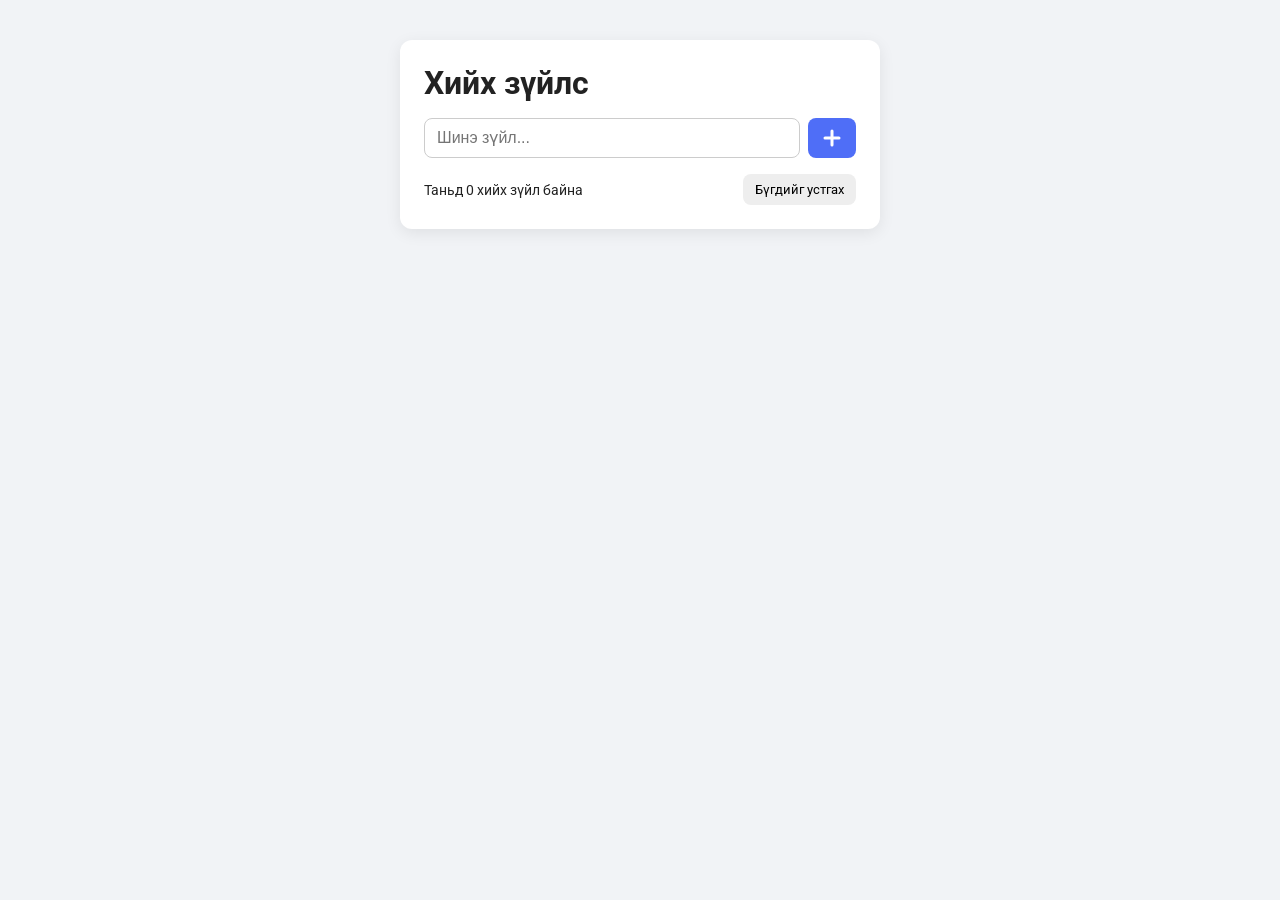
==== index.html @ 29e4189e "Add todo list app with bug fixes - Update item count outside the render loop so it resets when the l" ====
<!doctype html>
<html lang="mn">
  <head>
    <meta charset="UTF-8" />
    <meta name="viewport" content="width=device-width, initial-scale=1.0" />
    <title>Хийх зүйлс</title>
    <link rel="preconnect" href="https://fonts.googleapis.com" />
    <link rel="preconnect" href="https://fonts.gstatic.com" crossorigin />
    <link href="https://fonts.googleapis.com/css2?family=Roboto:wght@400;700&display=swap" rel="stylesheet" />
    <link rel="stylesheet" href="style.css" />
  </head>
  <body>
    <div class="container">
      <h1>Хийх зүйлс</h1>
      <div class="input">
        <input type="text" id="input" placeholder="Шинэ зүйл..." />
        <button class="button" onclick="addItem()" aria-label="Нэмэх">
          <svg xmlns="http://www.w3.org/2000/svg" width="24" height="24" viewBox="0 0 24 24" fill="none" stroke="currentColor" stroke-width="3" stroke-linecap="round" stroke-linejoin="round"><path d="M5 12h14"/><path d="M12 5v14"/></svg>
        </button>
      </div>
      <div id="list-container"></div>
      <div class="footer">
        <span id="item-count">Таньд 0 хийх зүйл байна</span>
        <button onclick="clearAll()">Бүгдийг устгах</button>
      </div>
    </div>

    <script>
      const input = document.getElementById("input");
      const listContainer = document.getElementById("list-container");
      const itemCount = document.getElementById("item-count");
      const list = []; // { text, done }

      const addItem = () => {
        const value = input.value.trim();
        if (!value) return;
        list.push({ text: value, done: false });
        input.value = "";
        addList();
      };

      input.addEventListener("keydown", (e) => {
        if (e.key === "Enter") addItem();
      });

      const addList = () => {
        listContainer.innerHTML = "";
        let j = 1;

        for (let i = list.length - 1; i >= 0; i--) {
          const item = document.createElement("div");
          item.classList.add("list");

          const div = document.createElement("div");
          div.classList.add("list-item");
          item.appendChild(div);

          const checkbox = document.createElement("input");
          checkbox.type = "checkbox";
          checkbox.classList.add("checkbox");
          checkbox.checked = list[i].done;
          div.appendChild(checkbox);

          const text = document.createElement("span");
          text.innerText = j + ". " + list[i].text;
          if (list[i].done) text.classList.add("completed");
          div.appendChild(text);

          checkbox.onchange = () => {
            list[i].done = checkbox.checked;
            text.classList.toggle("completed", checkbox.checked);
          };

          const deleteButton = document.createElement("button");
          deleteButton.classList.add("delete-button");
          deleteButton.setAttribute("aria-label", "Устгах");
          deleteButton.innerHTML = `<svg xmlns="http://www.w3.org/2000/svg" width="24" height="24" viewBox="0 0 24 24" fill="none" stroke="currentColor" stroke-width="3" stroke-linecap="round" stroke-linejoin="round"><circle cx="12" cy="12" r="10"/><path d="m15 9-6 6"/><path d="m9 9 6 6"/></svg>`;
          deleteButton.onclick = () => {
            list.splice(i, 1);
            addList();
          };
          item.appendChild(deleteButton);

          listContainer.appendChild(item);
          j++;
        }

        // Давталтын гадна: жагсаалт хоосон үед ч шинэчлэгдэнэ
        itemCount.textContent = "Таньд " + list.length + " хийх зүйл байна";
      };

      const clearAll = () => {
        list.length = 0;
        addList();
      };
    </script>
  </body>
</html>
---- style.css ----
* {
  box-sizing: border-box;
}

body {
  margin: 0;
  min-height: 100vh;
  display: flex;
  justify-content: center;
  align-items: flex-start;
  padding: 40px 16px;
  font-family: "Roboto", sans-serif;
  background: #f1f3f6;
  color: #222;
}

.container {
  width: 100%;
  max-width: 480px;
  background: #fff;
  border-radius: 12px;
  padding: 24px;
  box-shadow: 0 4px 16px rgba(0, 0, 0, 0.08);
}

h1 {
  margin: 0 0 16px;
}

.input {
  display: flex;
  gap: 8px;
  margin-bottom: 16px;
}

.input input {
  flex: 1;
  padding: 10px 12px;
  font-size: 16px;
  border: 1px solid #ccc;
  border-radius: 8px;
}

button {
  cursor: pointer;
  font-family: inherit;
}

.button {
  display: flex;
  align-items: center;
  justify-content: center;
  padding: 0 12px;
  border: none;
  border-radius: 8px;
  background: #4f6ef7;
  color: #fff;
}

.list {
  display: flex;
  align-items: center;
  justify-content: space-between;
  padding: 10px 0;
  border-bottom: 1px solid #eee;
}

.list-item {
  display: flex;
  align-items: center;
  gap: 10px;
  word-break: break-word;
}

.checkbox {
  width: 18px;
  height: 18px;
}

.completed {
  text-decoration: line-through;
  color: #999;
}

.delete-button {
  border: none;
  background: none;
  color: #e5484d;
  display: flex;
}

.footer {
  display: flex;
  justify-content: space-between;
  align-items: center;
  margin-top: 16px;
  font-size: 14px;
}

.footer button {
  border: none;
  border-radius: 8px;
  padding: 8px 12px;
  background: #eee;
}
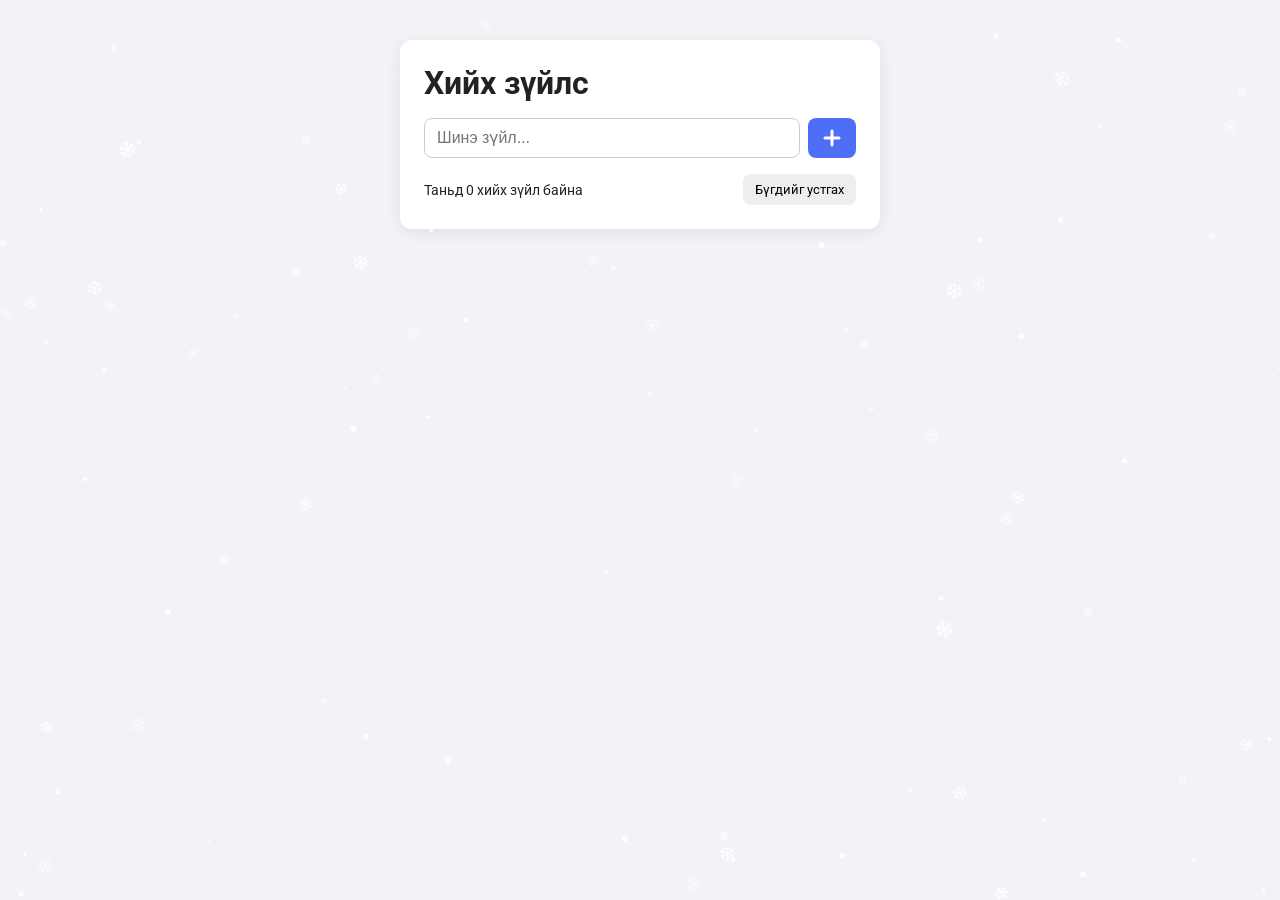
==== commit 4a8591e8: "Add falling snow effect in separate snow.js Co-Authored-By: Claude Opus 5.5 <noreply@anthropic.com> " ====
--- a/index.html
+++ b/index.html
@@ -94,5 +94,6 @@
         addList();
       };
     </script>
+    <script src="snow.js"></script>
   </body>
 </html>
